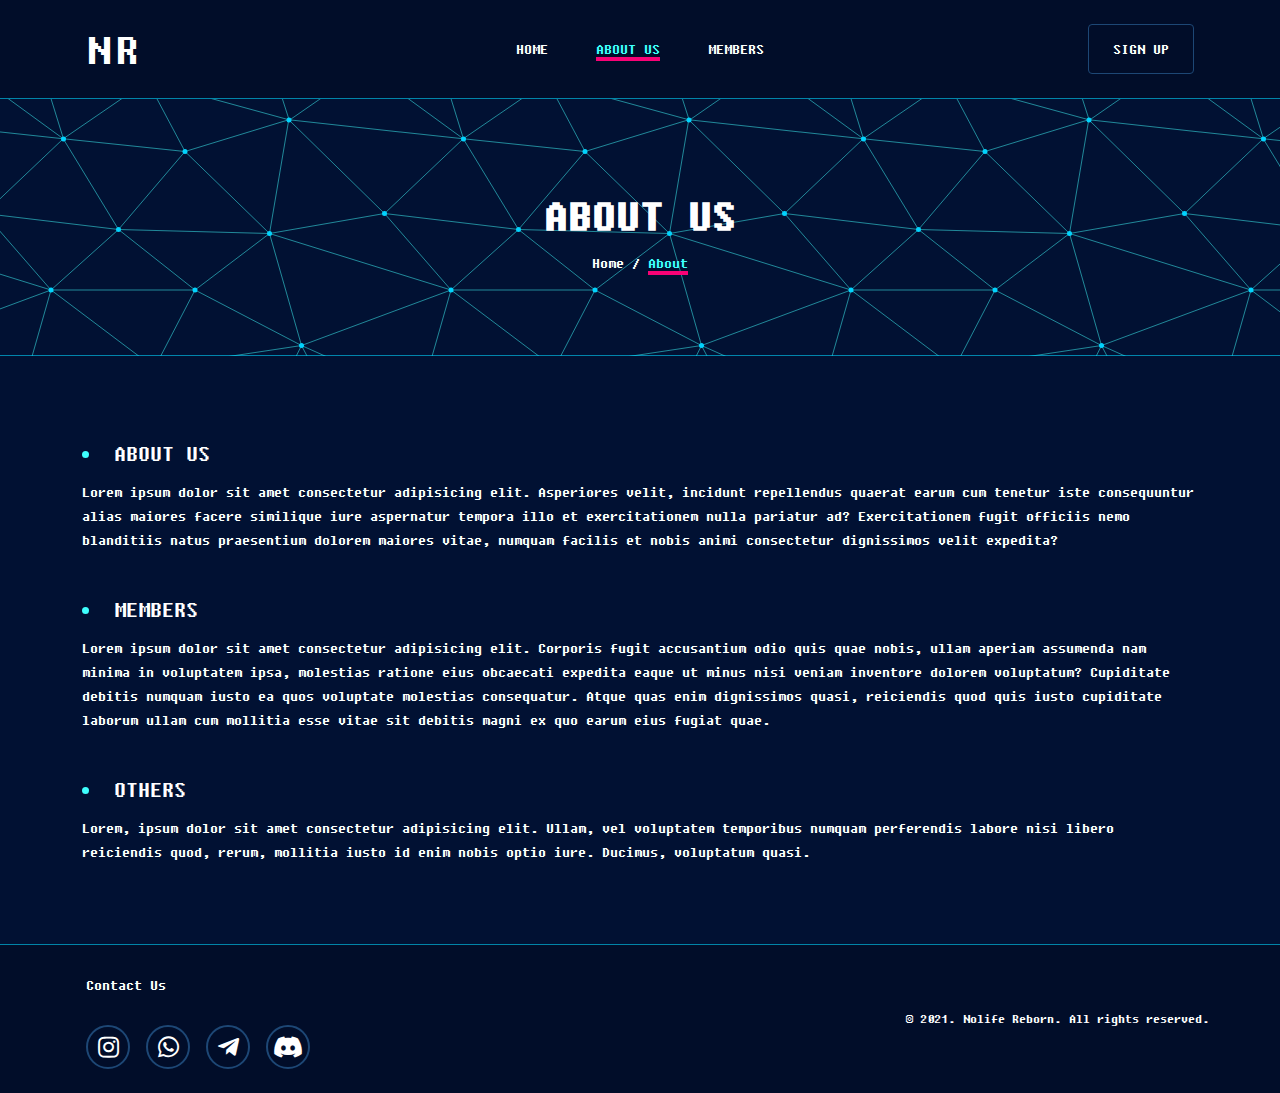
==== pages/about.html @ f7a50f35 "Add files via upload" ====
<!DOCTYPE html>
<html lang="en">
  <head>
    <title>About | Nolife Reborn</title>
    <meta charset="utf-8">
    <meta name="viewport" content="width=device-width, initial-scale=1, shrink-to-fit=no">
    <meta name="description" content="">
    <meta name="author" content="">
    <link rel="stylesheet" href="../css/tailwind.css">
    <link rel="stylesheet" href="../assets/icons/css/all.min.css">
    <link rel="icon" type="image/png" sizes="16x16" href="../assets/icons/favicon-tailwind.png">
    <style>
       .banner {
        background-color: #011133;
        background-image: url("data:image/svg+xml,%3Csvg xmlns='http://www.w3.org/2000/svg' width='400' height='400' viewBox='0 0 800 800'%3E%3Cg fill='none' stroke='%233EFFFE' stroke-width='1'%3E%3Cpath d='M769 229L1037 260.9M927 880L731 737 520 660 309 538 40 599 295 764 126.5 879.5 40 599-197 493 102 382-31 229 126.5 79.5-69-63'/%3E%3Cpath d='M-31 229L237 261 390 382 603 493 308.5 537.5 101.5 381.5M370 905L295 764'/%3E%3Cpath d='M520 660L578 842 731 737 840 599 603 493 520 660 295 764 309 538 390 382 539 269 769 229 577.5 41.5 370 105 295 -36 126.5 79.5 237 261 102 382 40 599 -69 737 127 880'/%3E%3Cpath d='M520-140L578.5 42.5 731-63M603 493L539 269 237 261 370 105M902 382L539 269M390 382L102 382'/%3E%3Cpath d='M-222 42L126.5 79.5 370 105 539 269 577.5 41.5 927 80 769 229 902 382 603 493 731 737M295-36L577.5 41.5M578 842L295 764M40-201L127 80M102 382L-261 269'/%3E%3C/g%3E%3Cg fill='%2301D3FE'%3E%3Ccircle cx='769' cy='229' r='5'/%3E%3Ccircle cx='539' cy='269' r='5'/%3E%3Ccircle cx='603' cy='493' r='5'/%3E%3Ccircle cx='731' cy='737' r='5'/%3E%3Ccircle cx='520' cy='660' r='5'/%3E%3Ccircle cx='309' cy='538' r='5'/%3E%3Ccircle cx='295' cy='764' r='5'/%3E%3Ccircle cx='40' cy='599' r='5'/%3E%3Ccircle cx='102' cy='382' r='5'/%3E%3Ccircle cx='127' cy='80' r='5'/%3E%3Ccircle cx='370' cy='105' r='5'/%3E%3Ccircle cx='578' cy='42' r='5'/%3E%3Ccircle cx='237' cy='261' r='5'/%3E%3Ccircle cx='390' cy='382' r='5'/%3E%3C/g%3E%3C/svg%3E");
       }
       .about {
           color: #3efffe;
           border-bottom: 4px solid #f80276;
       }
       .about-mobile {
           background-color: #17375b;
       }
    </style>
  </head>
  <body class="antialiased bg-custom_blue text-white font-fixed">
    <div class="flex flex-col h-screen">
        <header id="navbar" class="py-6 sticky top-0 z-40 duration-300 bg-custom_blue4 border-b border-custom_blue3 border-opacity-60">
            <div class="container px-4 mx-auto">
                <div class="flex justify-between items-center">
                    <a href="#">
                        <!-- <img class="h-8" src="assets/logos/shuffle-ux.svg" alt="" width="auto"> -->
                        <h1 class="tracking-widest leading-none text-5xl">NR</h1>
                    </a>
                    <div class="lg:hidden">
                        <button class="block navbar-burger border border-custom_blue6 p-3 hover:bg-custom_blue6 focus:outline-none rounded">
                            <svg class="h-4 w-4" fill="currentColor " viewbox="0 0 20 20" xmlns="http://www.w3.org/2000/svg">
                                <title>Mobile menu</title>
                                <path d="M0 3h20v2H0V3zm0 6h20v2H0V9zm0 6h20v2H0v-2z"></path>
                            </svg>
                        </button>
                    </div>
                    <ul class="hidden absolute top-1/2 left-1/2 transform -translate-y-1/2 -translate-x-1/2 lg:flex ml-auto mr-auto items-center w-auto space-x-12">
                        <li><a class="home uppercase hover:text-custom_blue2 hover:border-b-4 hover:border-custom_pink duration-200" href="../index.html">Home</a></li>
                        <li><a class="about uppercase hover:text-custom_blue2 hover:border-b-4 hover:border-custom_pink duration-200" href="about.html">About Us</a></li>
                        <li><a class="members uppercase hover:text-custom_blue2 hover:border-b-4 hover:border-custom_pink duration-200" href="member.html">Members</a></li>
                    </ul>
                    <ul class="hidden lg:flex items-center w-auto space-x-12">
                        <li><a class="block px-6 py-3 uppercase border border-custom_blue6 hover:bg-custom_blue6 duration-300 rounded" href="#">Sign up</a></li>
                    </ul>
                </div>
            </div>
            <div class="hidden navbar-menu relative z-50">
                <div class="navbar-backdrop fixed inset-0 bg-black opacity-50"></div>
                <nav class="fixed top-0 left-0 bottom-0 flex flex-col w-5/6 max-w-sm py-6 px-6 bg-custom_blue4 border-r overflow-y-auto">
                    <div class="flex items-center mb-8">
                        <a class="mr-auto" href="#">
                            <!-- <img class="h-8" src="assets/logos/shuffle-ux.svg" alt="" width="auto"> -->
                            <h1 class="tracking-widest leading-none text-5xl">NR</h1>
                        </a>
                        <button class="navbar-close border border-custom_blue6 p-3 hover:bg-custom_blue6 focus:outline-none rounded">
                            <svg class="h-4 w-4" xmlns="http://www.w3.org/2000/svg" fill="none" viewbox="0 0 24 24" stroke="currentColor">
                                <path stroke-linecap="round" stroke-linejoin="round" stroke-width="2" d="M6 18L18 6M6 6l12 12"></path>
                            </svg>
                        </button>
                    </div>
                    <div>
                        <ul>
                        <li class="mb-1"><a class="home-mobile block uppercase p-4 hover:bg-custom_blue5 rounded" href="../index.html">Home</a></li>
                        <li class="mb-1"><a class="about-mobile block uppercase p-4 hover:bg-custom_blue5 rounded" href="about.html">About Us</a></li>
                        <li class="mb-1"><a class="members-mobile block uppercase p-4 hover:bg-custom_blue5 rounded" href="member.html">Members</a></li>
                        </ul>
                    </div>
                    <div class="mt-auto">
                        <div class="pt-6"><a class="block px-6 py-2 mb-2 text-center leading-loose border border-custom_blue6 hover:bg-custom_blue6 rounded" href="#">Sign Up</a></div>
                        <p class="mt-6 mb-4 text-sm text-center">
                        <span>&copy; 2021 All rights reserved.</span>
                        </p>
                    </div>
                </nav>
            </div>
        </header>
        <section class="banner relative block border-b border-custom_blue3 border-opacity-60">
            <div class="py-12 px-0 lg:py-20 lg:px-12.3 text-center">
                <div class="container w-full px-3.7 mx-auto">
                    <div class="flex flex-wrap justify-center -mx-3.7">
                        <div class="w-full text-center">
                            <h2 class="text-5xl font-semibold">ABOUT US</h2>
                            <span class=""><a href="../index.html" class="hover:underline hover:text-custom_blue2 hover:border-b-4 hover:border-custom_pink duration-200">Home</a> / <span class="text-custom_blue2 border-b-4 border-custom_pink">About</span></span>
                        </div>
                    </div>
                </div>
            </div>
        </section>
        <section class="py-12 lg:py-20 block">
            <div class="container w-full px-3.7 mx-auto">
                <div class="flex flex-wrap -mx-3.7">
                    <div class="px-3 max-w-full relative w-full">
                        <div class="mb-10">
                            <li class="list-inside list-disc text-custom_blue2 text-2xl uppercase mb-2"><span class="text-white">About Us</span></li>
                            <p>Lorem ipsum dolor sit amet consectetur adipisicing elit. Asperiores velit, incidunt repellendus quaerat earum cum tenetur iste consequuntur alias maiores facere similique iure aspernatur tempora illo et exercitationem nulla pariatur ad? Exercitationem fugit officiis nemo blanditiis natus praesentium dolorem maiores vitae, numquam facilis et nobis animi consectetur dignissimos velit expedita?</p>
                        </div>
                        <div class="mb-10">
                            <li class="list-inside list-disc text-custom_blue2 text-2xl uppercase mb-2"><span class="text-white">Members</span></li>
                            <p>Lorem ipsum dolor sit amet consectetur adipisicing elit. Corporis fugit accusantium odio quis quae nobis, ullam aperiam assumenda nam minima in voluptatem ipsa, molestias ratione eius obcaecati expedita eaque ut minus nisi veniam inventore dolorem voluptatum? Cupiditate debitis numquam iusto ea quos voluptate molestias consequatur. Atque quas enim dignissimos quasi, reiciendis quod quis iusto cupiditate laborum ullam cum mollitia esse vitae sit debitis magni ex quo earum eius fugiat quae.</p>
                        </div>
                        <div class="">
                            <li class="list-inside list-disc text-custom_blue2 text-2xl uppercase mb-2"><span class="text-white">Others</span></li>
                            <p>Lorem, ipsum dolor sit amet consectetur adipisicing elit. Ullam, vel voluptatem temporibus numquam perferendis labore nisi libero reiciendis quod, rerum, mollitia iusto id enim nobis optio iure. Ducimus, voluptatum quasi.</p>
                        </div>
                    </div>
                </div>
            </div>
        </section>
        <footer class="py-6 bg-custom_blue4 mt-auto border-t border-custom_blue3 border-opacity-60">
            <div class="container px-4 mx-auto">
                <div class="flex flex-wrap justify-between items-center -mx-4">
                    <div class="w-full lg:w-1/2 text-center px-4 mb-6 lg:mb-0">
                        <p class="mb-6 max-w-xs text-center lg:text-left mx-auto lg:mx-0 leading-loose">Contact Us</p>
                        <div class="flex justify-center lg:justify-start items-center">
                            <a class="flex justify-center items-center mr-4 border-2 border-custom_blue6 w-11 h-11 p-1 hover:bg-custom_blue6 transform hover:-translate-y-2 duration-300 rounded-full" href="https://www.instagram.com/nolifereborn/">
                                <i class="mx-auto fab fa-instagram text-2xl"></i>
                            </a>
                            <a class="flex justify-center items-center mr-4 border-2 border-custom_blue6 w-11 h-11 p-1 hover:bg-custom_blue6 transform hover:-translate-y-2 duration-300 rounded-full" href="#">
                                <i class="mx-auto fab fa-whatsapp text-2xl"></i>
                            </a>
                            <a class="flex justify-center items-center mr-4 border-2 border-custom_blue6 w-11 h-11 p-1 hover:bg-custom_blue6 transform hover:-translate-y-2 duration-300 rounded-full" href="https://t.me/joinchat/vy6c0iusR1szMWM9">
                                <i class="mx-auto fab fa-telegram-plane text-2xl"></i>
                            </a>
                            <a class="flex justify-center items-center border-2 border-custom_blue6 w-11 h-11 p-1 hover:bg-custom_blue6 transform hover:-translate-y-2 duration-300 rounded-full" href="#">
                                <i class="mx-auto fab fa-discord text-2xl"></i>
                            </a>
                        </div>
                    </div>
                    <div class="w-full lg:w-1/2">
                        <p class="text-center lg:text-right text-sm">© 2021. Nolife Reborn. All rights reserved.</p>
                    </div>
                </div>
            </div>
        </footer>
    </div>
    <script src="js/main.js"></script>
  </body>
</html>
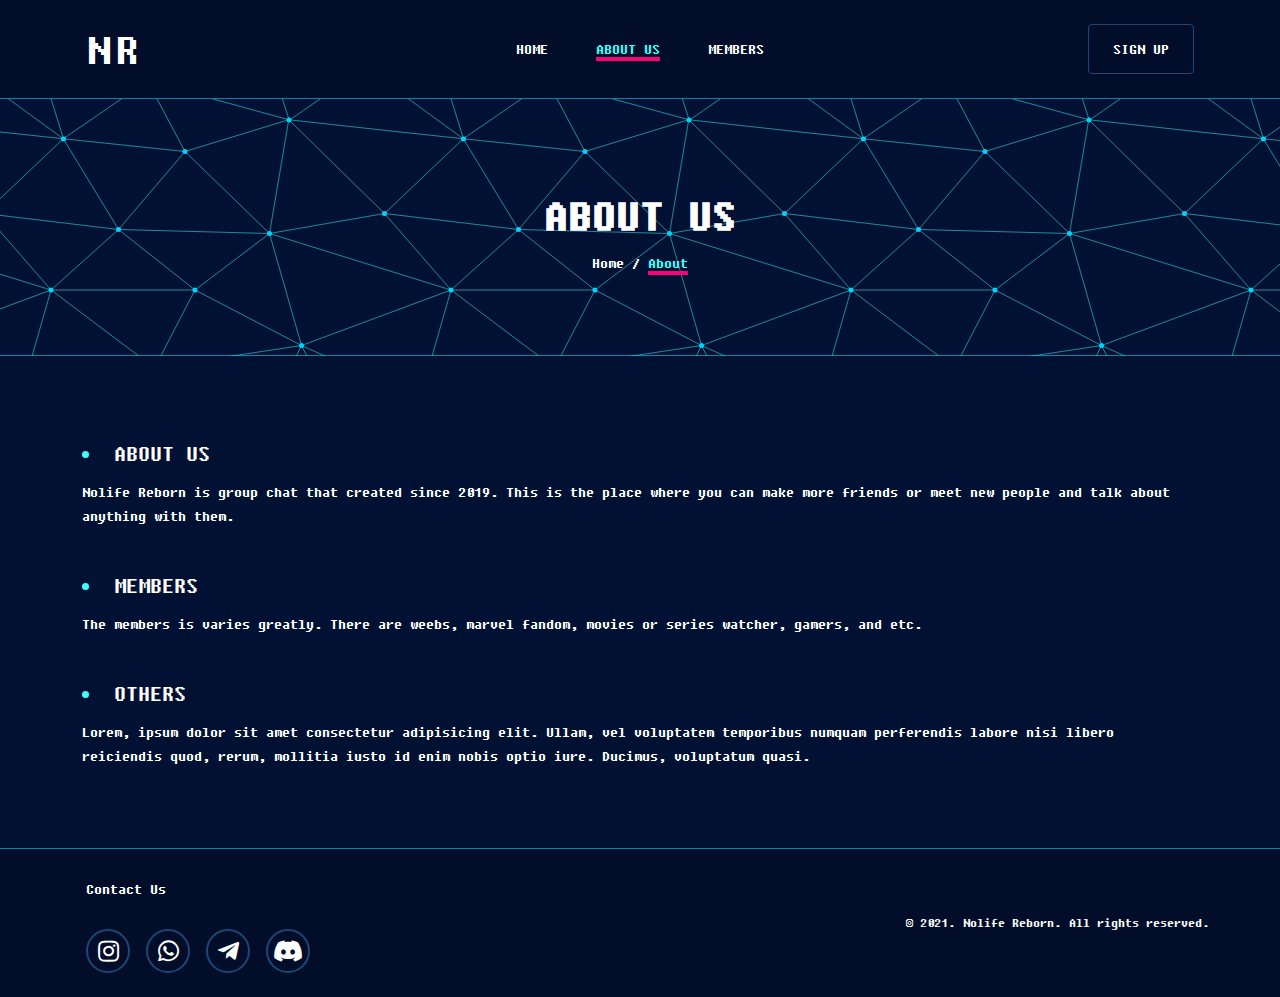
==== commit 564ec49f: "Update about.html" ====
--- a/pages/about.html
+++ b/pages/about.html
@@ -98,11 +98,11 @@
                     <div class="px-3 max-w-full relative w-full">
                         <div class="mb-10">
                             <li class="list-inside list-disc text-custom_blue2 text-2xl uppercase mb-2"><span class="text-white">About Us</span></li>
-                            <p>Lorem ipsum dolor sit amet consectetur adipisicing elit. Asperiores velit, incidunt repellendus quaerat earum cum tenetur iste consequuntur alias maiores facere similique iure aspernatur tempora illo et exercitationem nulla pariatur ad? Exercitationem fugit officiis nemo blanditiis natus praesentium dolorem maiores vitae, numquam facilis et nobis animi consectetur dignissimos velit expedita?</p>
+                            <p>Nolife Reborn is group chat that created since 2019. This is the place where you can make more friends or meet new people and talk about anything with them.</p>
                         </div>
                         <div class="mb-10">
                             <li class="list-inside list-disc text-custom_blue2 text-2xl uppercase mb-2"><span class="text-white">Members</span></li>
-                            <p>Lorem ipsum dolor sit amet consectetur adipisicing elit. Corporis fugit accusantium odio quis quae nobis, ullam aperiam assumenda nam minima in voluptatem ipsa, molestias ratione eius obcaecati expedita eaque ut minus nisi veniam inventore dolorem voluptatum? Cupiditate debitis numquam iusto ea quos voluptate molestias consequatur. Atque quas enim dignissimos quasi, reiciendis quod quis iusto cupiditate laborum ullam cum mollitia esse vitae sit debitis magni ex quo earum eius fugiat quae.</p>
+                            <p>The members is varies greatly. There are weebs, marvel fandom, movies or series watcher, gamers, and etc.</p>
                         </div>
                         <div class="">
                             <li class="list-inside list-disc text-custom_blue2 text-2xl uppercase mb-2"><span class="text-white">Others</span></li>
@@ -121,7 +121,7 @@
                             <a class="flex justify-center items-center mr-4 border-2 border-custom_blue6 w-11 h-11 p-1 hover:bg-custom_blue6 transform hover:-translate-y-2 duration-300 rounded-full" href="https://www.instagram.com/nolifereborn/">
                                 <i class="mx-auto fab fa-instagram text-2xl"></i>
                             </a>
-                            <a class="flex justify-center items-center mr-4 border-2 border-custom_blue6 w-11 h-11 p-1 hover:bg-custom_blue6 transform hover:-translate-y-2 duration-300 rounded-full" href="#">
+                            <a class="flex justify-center items-center mr-4 border-2 border-custom_blue6 w-11 h-11 p-1 hover:bg-custom_blue6 transform hover:-translate-y-2 duration-300 rounded-full" href="https://chat.whatsapp.com/K2fZXdNq8Ir9yb3AYAGDFd">
                                 <i class="mx-auto fab fa-whatsapp text-2xl"></i>
                             </a>
                             <a class="flex justify-center items-center mr-4 border-2 border-custom_blue6 w-11 h-11 p-1 hover:bg-custom_blue6 transform hover:-translate-y-2 duration-300 rounded-full" href="https://t.me/joinchat/vy6c0iusR1szMWM9">
@@ -139,6 +139,6 @@
             </div>
         </footer>
     </div>
-    <script src="js/main.js"></script>
+    <script src="../js/main.js"></script>
   </body>
-</html>+</html>
